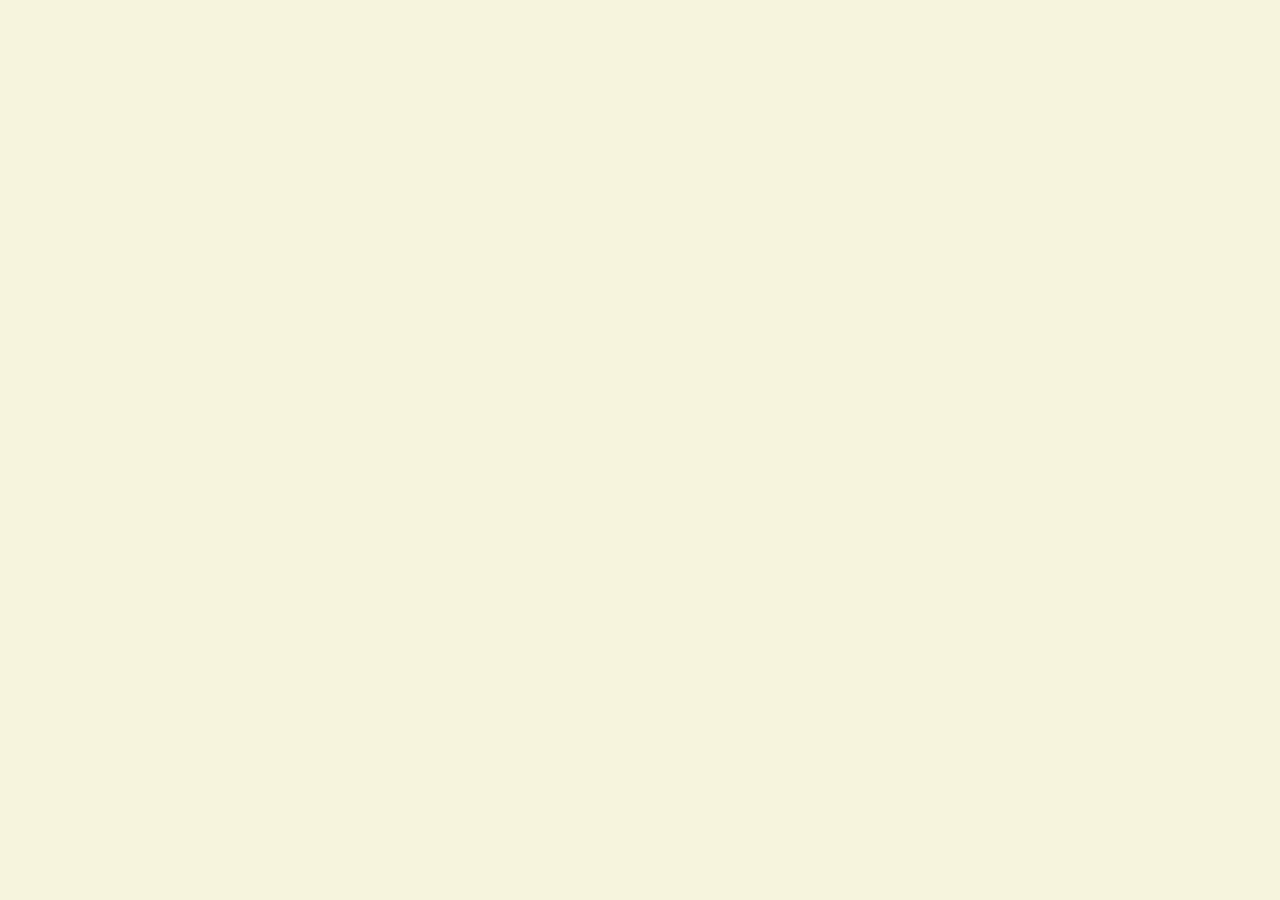
==== index.html @ 609731c1 "221215 19:04 recap vanilla-js-basic-1" ====
<!doctype html>
<html lang="en">
<head>
    <meta charset="UTF-8">
    <meta name="viewport"
          content="width=device-width, user-scalable=no, initial-scale=1.0, maximum-scale=1.0, minimum-scale=1.0">
    <meta http-equiv="X-UA-Compatible" content="ie=edge">
    <link rel="stylesheet" href="style.css"/>
    <title>Momentum</title>
</head>
<body>
    <div> </div>
    <script src="app.js"></script>
    <script src="basic.js"></script>
</body>
</html>
---- style.css ----
body {
    background-color: beige;
}
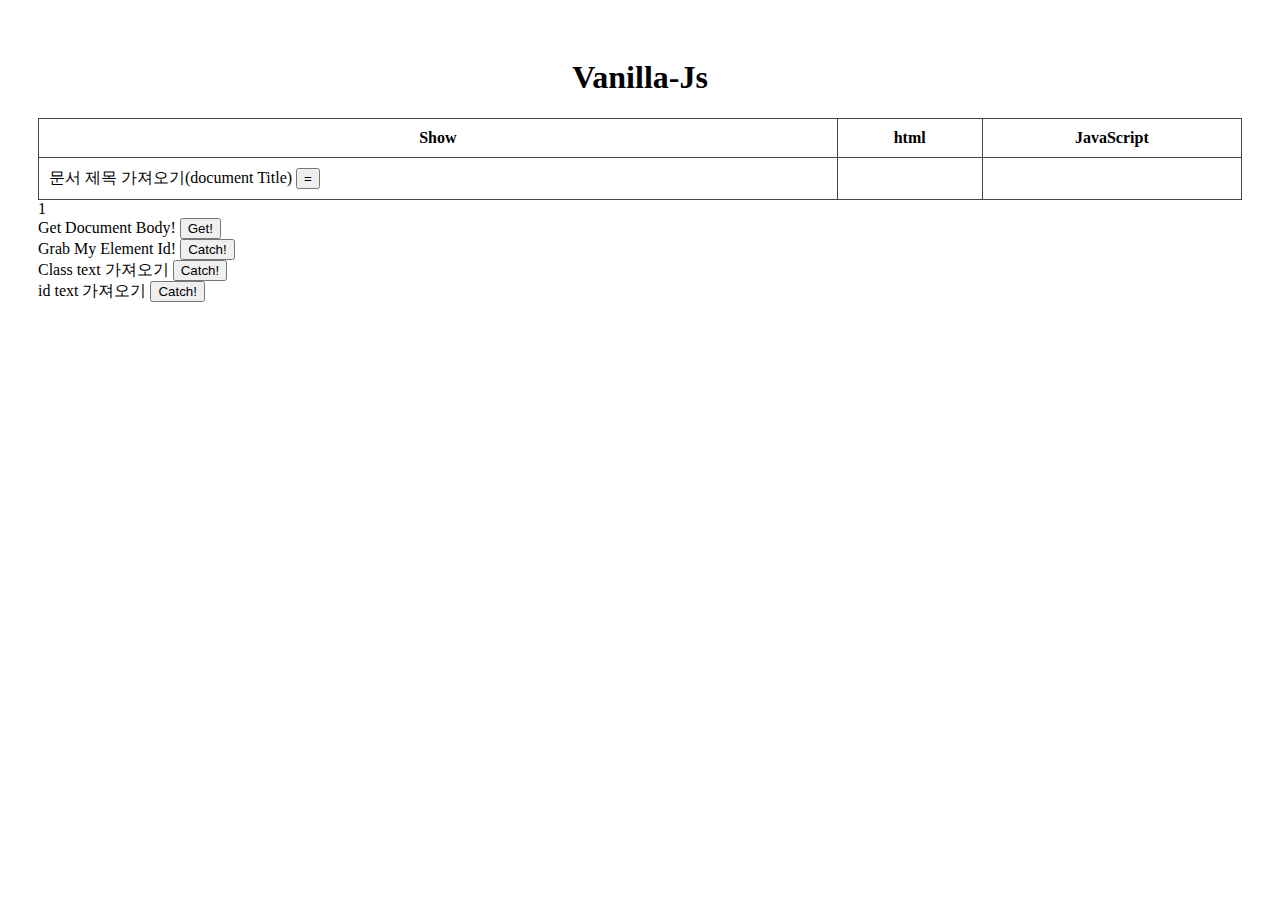
==== commit 1f7aefc4: "221216 18:38 basic remind" ====
--- a/index.html
+++ b/index.html
@@ -9,7 +9,38 @@
     <title>Momentum</title>
 </head>
 <body>
-    <div> </div>
+    <h1 style="text-align: center">Vanilla-Js</h1>
+    <table style="">
+        <thead>
+        <tr>
+            <th>Show</th>
+            <th>html</th>
+            <th>JavaScript</th>
+        </tr>
+        </thead>
+        <tbody>
+        <tr>
+            <td><div id="documentTitle">문서 제목 가져오기(document Title)
+                <button onclick="clickAndShow('documentTitle', 'document.title');">=</button>
+            </div></td>
+            <td></td>
+            <td></td>
+        </tr>
+        </tbody>
+    </table>
+    <div>1</div>
+    <div id="documentBody">Get Document Body!
+        <button onclick="document.getElementById('documentBody').innerText = document.body.innerHTML; alert('document.body');">Get!</button>
+    </div>
+    <div id="element">Grab My Element Id!
+        <button onclick="document.getElementById('element1').innerText = 'Got you!'; alert('document.getElementById(\'element1\')');">Catch!</button>
+    </div>
+    <div class="manyElement">Class text 가져오기
+        <button onclick="document.getElementById('element2').innerText = 'document.getElementById(\'element1\').innerText';">Catch!</button>
+    </div>
+    <div class="manyElement">id text 가져오기
+        <button onclick="document.getElementById('element2').innerText = 'document.getElementById(\'element1\').innerText';">Catch!</button>
+    </div>
     <script src="app.js"></script>
     <script src="basic.js"></script>
 </body>
--- a/style.css
+++ b/style.css
@@ -1,3 +1,12 @@
 body {
-    background-color: beige;
+    padding: 30px;
 }
+table {
+    width: 100%;
+    border: 1px solid #444444;
+    border-collapse: collapse;
+}
+th, td {
+    border: 1px solid #444444;
+    padding: 10px;
+}
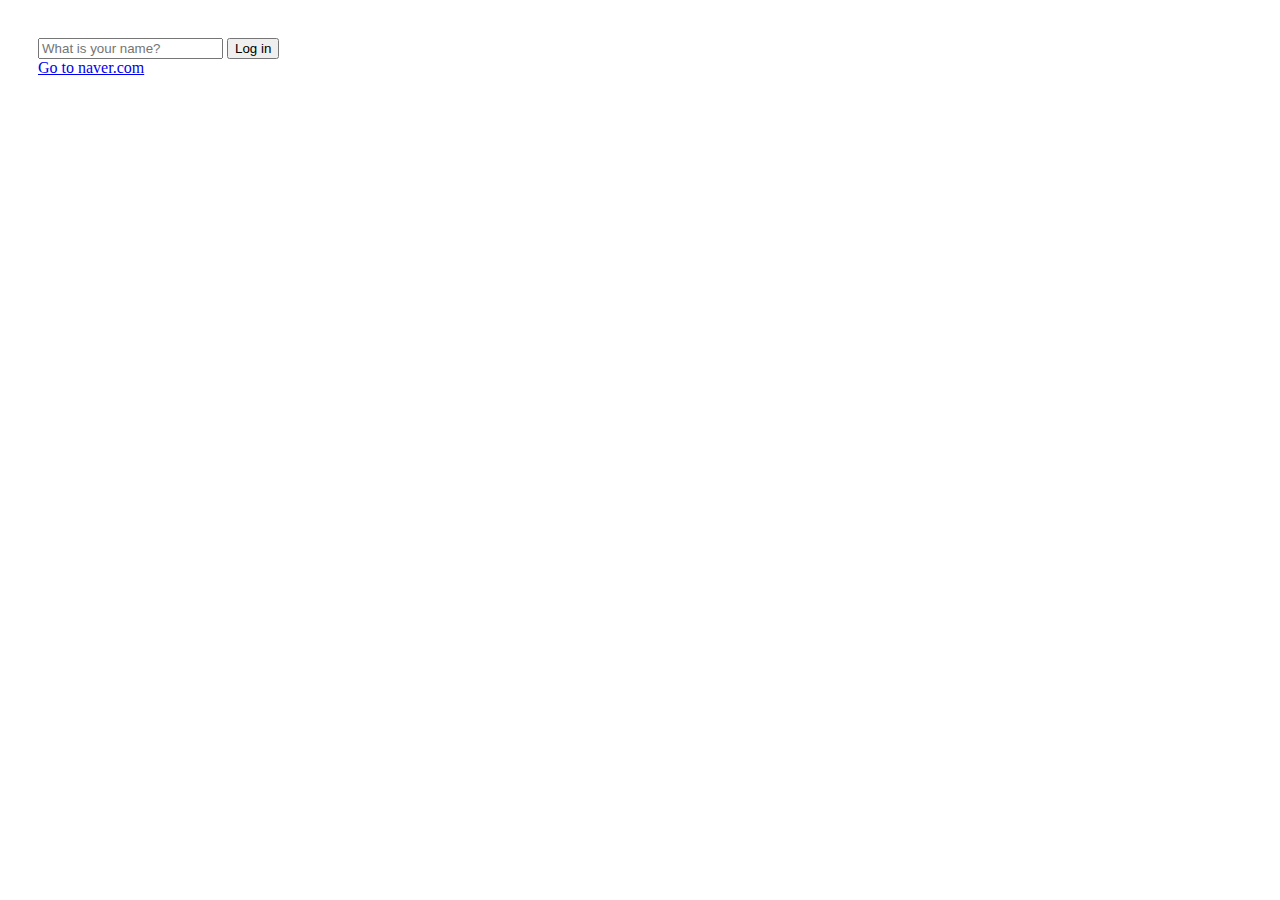
==== commit ab4df93f: "20221219 18:23 regular commit" ====
--- a/index.html
+++ b/index.html
@@ -9,39 +9,11 @@
     <title>Momentum</title>
 </head>
 <body>
-    <h1 style="text-align: center">Vanilla-Js</h1>
-    <table style="">
-        <thead>
-        <tr>
-            <th>Show</th>
-            <th>html</th>
-            <th>JavaScript</th>
-        </tr>
-        </thead>
-        <tbody>
-        <tr>
-            <td><div id="documentTitle">문서 제목 가져오기(document Title)
-                <button onclick="clickAndShow('documentTitle', 'document.title');">=</button>
-            </div></td>
-            <td></td>
-            <td></td>
-        </tr>
-        </tbody>
-    </table>
-    <div>1</div>
-    <div id="documentBody">Get Document Body!
-        <button onclick="document.getElementById('documentBody').innerText = document.body.innerHTML; alert('document.body');">Get!</button>
-    </div>
-    <div id="element">Grab My Element Id!
-        <button onclick="document.getElementById('element1').innerText = 'Got you!'; alert('document.getElementById(\'element1\')');">Catch!</button>
-    </div>
-    <div class="manyElement">Class text 가져오기
-        <button onclick="document.getElementById('element2').innerText = 'document.getElementById(\'element1\').innerText';">Catch!</button>
-    </div>
-    <div class="manyElement">id text 가져오기
-        <button onclick="document.getElementById('element2').innerText = 'document.getElementById(\'element1\').innerText';">Catch!</button>
-    </div>
+    <form id="login-form">
+        <input required maxlength="15" type="text" placeholder="What is your name?"/>
+        <input type="submit" value="Log in">
+    </form>
+    <a href="http://www.naver.com">Go to naver.com</a>
     <script src="app.js"></script>
-    <script src="basic.js"></script>
 </body>
 </html>
--- a/style.css
+++ b/style.css
@@ -10,3 +10,6 @@
     border: 1px solid #444444;
     padding: 10px;
 }
+.hidden {
+    display: none;
+}
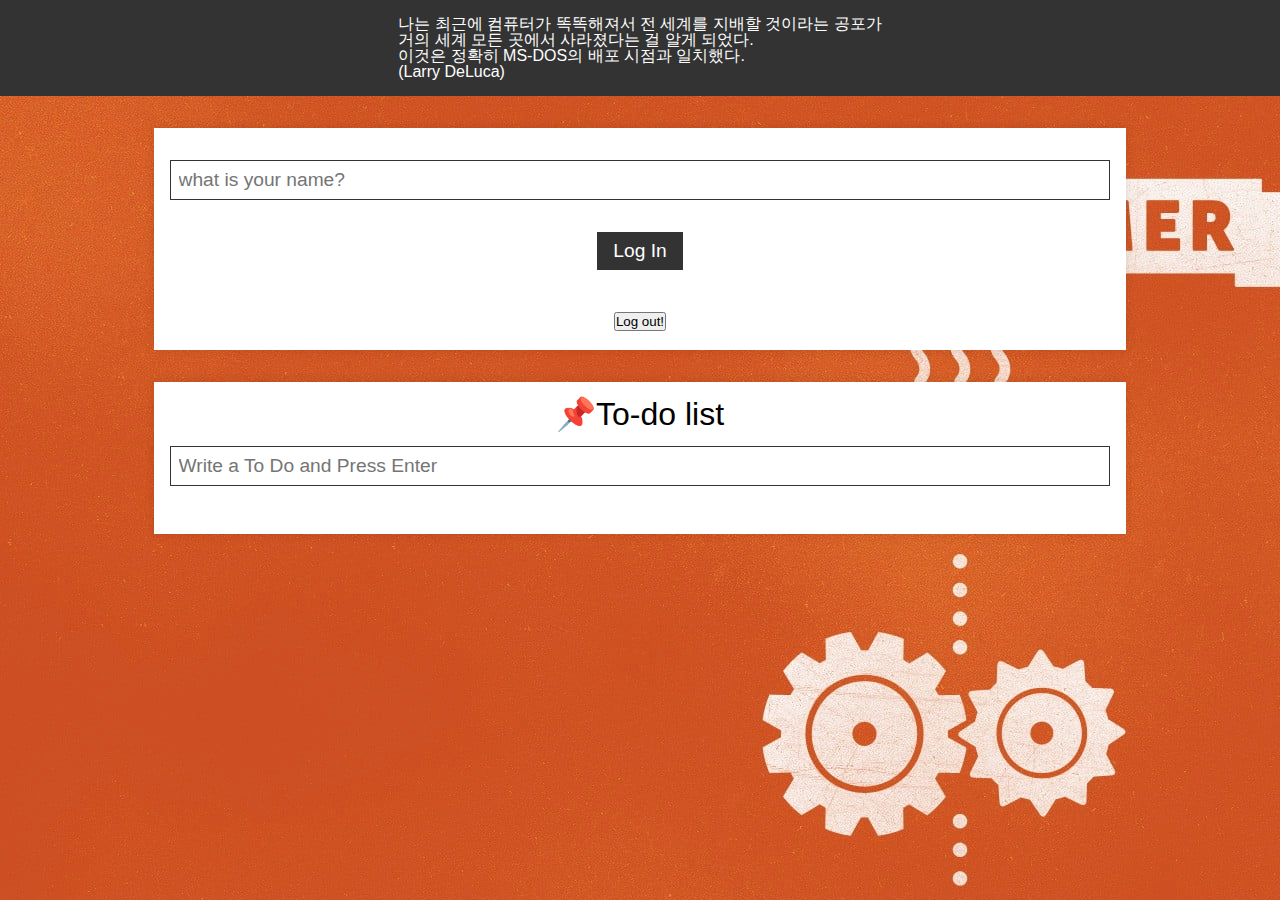
==== commit f6fcbbe8: "230206 01:12 regular commit" ====
--- a/index.html
+++ b/index.html
@@ -1,19 +1,68 @@
-<!doctype html>
+<!DOCTYPE html>
 <html lang="en">
 <head>
     <meta charset="UTF-8">
-    <meta name="viewport"
-          content="width=device-width, user-scalable=no, initial-scale=1.0, maximum-scale=1.0, minimum-scale=1.0">
+    <meta name="viewport" content="width=device-width, initial-scale=1.0">
     <meta http-equiv="X-UA-Compatible" content="ie=edge">
-    <link rel="stylesheet" href="style.css"/>
-    <title>Momentum</title>
+    <link rel="stylesheet" href="css/style.css">
+    <title>Clone Momentum</title>
 </head>
+
 <body>
-    <form id="login-form">
-        <input required maxlength="15" type="text" placeholder="What is your name?"/>
-        <input type="submit" value="Log in">
-    </form>
-    <a href="http://www.naver.com">Go to naver.com</a>
-    <script src="app.js"></script>
+<header>
+    <nav>
+        <ul>
+            <li>
+                <span id="clock"></span></li>
+            <li>
+                <span id="randomQuote"></span>
+            </li>
+            <li>
+                <div id="weather">
+                    <span></span>
+                    <span></span>
+                </div>
+            </li>
+        </ul>
+    </nav>
+</header>
+
+<main>
+    <section id="quote">
+        <form id="login-form" class="hidden">
+            <input required maxlength="15" type="text" placeholder="what is your name?"/>
+            <input class="button" type="submit" value="Log In"/>
+        </form>
+        <span style="font-size: 3em" id="greeting" class="hidden"></span>
+        <input class="button" type="button" onclick="localStorage.removeItem('username'); alert('로그아웃되었습니다.'); location.reload();" value="Log out!"/>
+    </section>
+    <!--<section id ="todo">
+        <h2>Todo List</h2>
+        <div class="todo_container">
+            <form>
+                <input type = "text" value = "오늘 할 일을 입력해 주세요.">
+                <button>추가</button>
+            </form>
+            <ul>
+                <li><span>오늘 할 일 1</span><button>X</button></li>
+                <li><span>오늘 할 일 2</span><button>X</button></li>
+            </ul>
+        </div>
+    </section>-->
+    <section>
+        <article>
+            <h1 id="to-do list">📌To-do list</h1>
+            <div class="articleForm">
+                <form id="todo-form"><input type="text" placeholder="Write a To Do and Press Enter" required/></form>
+            </div>
+            <ul id="todo-list"></ul>
+            <pre></pre>
+        </article>
+    </section>
+</main>
+
+<script src="weather.js"></script>
+<script src="todo.js"></script>
+<script src="script.js"></script>
 </body>
-</html>
+</html>--- a/css/style.css
+++ b/css/style.css
@@ -0,0 +1,213 @@
+@import "reset.css";
+
+
+* {
+    margin: 0;
+    padding: 0;
+    box-sizing: border-box;
+}
+
+body {
+    font-family: Arial, sans-serif;
+    background-color: #f1f1f1;
+}
+
+header {
+    background-color: #333;
+    color: #fff;
+    display: flex;
+    justify-content: space-between;
+    align-items: center;
+    padding: 1rem;
+}
+
+header nav {
+    display: flex;
+    width: 100%;
+}
+
+header nav ul {
+    width: 100%;
+    display: flex;
+    justify-content: space-between;
+    list-style: none;
+}
+
+header nav a {
+    color: #fff;
+    text-decoration: none;
+}
+
+main {
+    display: flex;
+    flex-direction: column;
+    align-items: center;
+    padding: 2rem;
+    height: 800px;
+}
+
+h1 {
+    font-size: 2rem;
+    margin-bottom: 1rem;
+}
+
+section {
+    width: 80%;
+    background-color: #fff;
+    padding: 1rem;
+    margin-bottom: 2rem;
+    box-shadow: 0px 0px 10px 0px rgba(0, 0, 0, 0.1);
+    text-align: center;
+}
+
+section h2 {
+    font-size: 1.5rem;
+    margin-bottom: 1rem;
+}
+
+section img.logo {
+    width: 100px;
+    height: auto;
+    margin-bottom: 1rem;
+}
+
+section table {
+    width: 100%;
+    border-collapse: collapse;
+    margin-top: 1rem;
+    margin-bottom: 1rem;
+}
+
+section table tr th {
+    background-color: #333;
+    color: #fff;
+    padding: 1rem;
+    text-align: left;
+}
+
+section table tr td {
+    border: 1px solid #333;
+    padding: 1rem;
+    text-align: left;
+}
+
+section video, section audio {
+    width: 100%;
+    margin-top: 1rem;
+    margin-bottom: 1rem;
+}
+
+section form {
+    display: flex;
+    flex-direction: column;
+    align-items: center;
+    margin-top: 1rem;
+    margin-bottom: 1rem;
+}
+
+section form label {
+    font-size: 1.2rem;
+    margin-bottom: 0.5rem;
+}
+
+section form input[type="text"], section form input[type="email"], section form input[type="password"] {
+    width: 100%;
+    padding: 0.5rem;
+    font-size: 1.2rem;
+    margin-bottom: 1rem;
+    border: 1px solid #333;
+    outline: none;
+}
+
+section form input[type="submit"] {
+    background-color: #333;
+    color: #fff;
+    padding: 0.5rem 1rem;
+    border: none;
+    outline: none;
+    cursor: pointer;
+    font-size: 1.2rem;
+    margin-top: 1rem;
+}
+
+aside {
+    background-color: lightgray;
+    padding: 20px;
+    display: flex;
+    justify-content: center;
+}
+
+aside h3 {
+    font-size: 1.2em;
+    margin-bottom: 10px;
+    font-size: 1.17em;
+}
+
+aside ul {
+    list-style-type: none;
+    margin: 0;
+    padding: 0;
+}
+
+aside a {
+    text-decoration: none;
+    color: black;
+    font-size: 1em;
+    display: block;
+    margin-bottom: 10px;
+}
+
+
+footer {
+    background-color: #333;
+    color: #fff;
+    display: flex;
+    justify-content: center;
+    align-items: center;
+    padding: 1rem;
+}
+
+
+
+/*투두리스트*/
+
+#todo div form {
+    justify-content:center;
+    flex-direction: row;
+}
+#todo div input {
+    margin-bottom: 0;
+    height: 36px;
+    width: 70%;
+}
+#todo div button {
+    height: 36px;
+    margin-left: 20px;
+    padding: 0 10px;
+}
+
+#todo div ul {
+    position: relative;
+    width: 70%;
+    left: 200px;
+}
+#todo div ul li {
+    border-bottom: solid 1px #1F2739;
+    margin-bottom: 10px;
+    display: flex;
+    justify-content: space-between;
+}
+
+#todo div ul li span {
+    line-height: 32px;
+    text-align: left;
+}
+
+#todo div ul li button{
+    padding: 0 13px;
+    border-radius: 50%;
+    border: none;
+    margin-bottom: 5px;
+    color: #f1f1f1;
+    background: #1F2739;
+}
